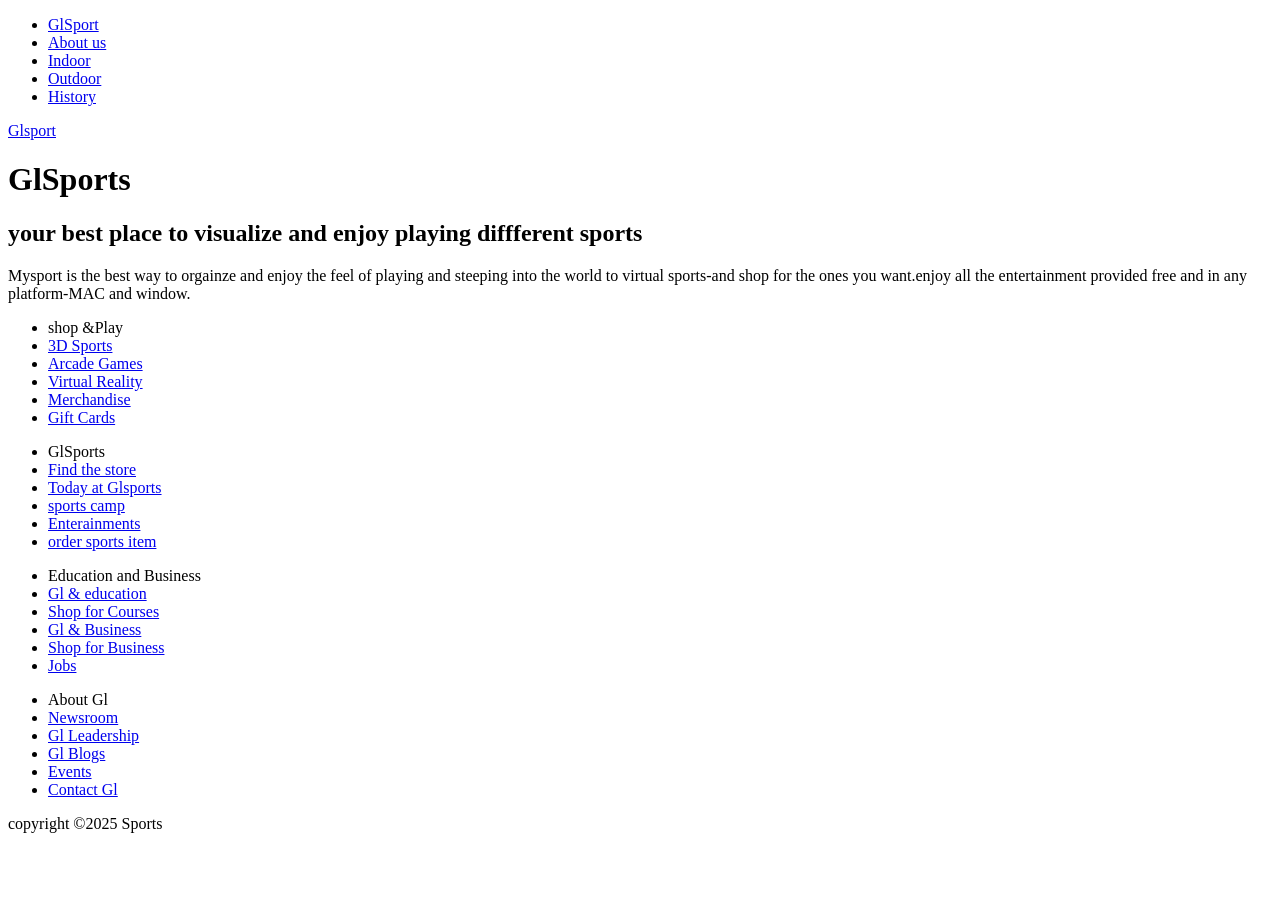
==== project.html @ a89a4f0b "second commit" ====
<!doctype html>
<html>
    <head>
        <title>Gl sport</title>
    </head>
<body>
    <!--showcase and nav-->
    <div id="showcase">
        <header><!--container-->
            <nav class="cf">
                <ul class="cf">
                    <li class="hide-on-small">
                        <a href="#showcase">GlSport</a>
                        
                    </li>
                     <li>
                        <a href="#aboutus">About us</a>
                    </li>
                    <li>
                        <a href="#indoor">Indoor</a>
                    </li>
                    <li>
                        <a href="#outdoor">Outdoor</a>
                    </li>
                    <li>
                        <a href=#History">History</a>
                    </li>
                
                </ul>
                <a href="#" id='oprnup'>Glsport</a>
            </nav>
        </header>
        <div class="section-main container">
            <h1>GlSports</h1>
            <h2>your best place to visualize and enjoy playing diffferent sports</h2>
            <p class=""lead hide-on-small>
                Mysport is the best way to orgainze and enjoy the feel of playing and steeping into the world to virtual sports-and shop for the ones you want.enjoy all the entertainment provided free and in any platform-MAC and window.
            </p>

        </divclass></div>

    </div>
    <footer>
        <div class="container">
            <div class="footer-cols">
                <ul>
                    <li>shop &Play</li>
                    <li>
                        <a href="#">3D Sports</a>
                    </li>
                    <li>
                        <a href="#">Arcade Games </a>
                    </li>
                    <li>
                        <a href="#">Virtual Reality</a>
                    </li>
                    <li>
                        <a href="#">Merchandise</a>
                    </li>
                    <li>
                        <a href="#">Gift Cards</a>
                    </li>
                </ul>
                <ul>
                    <li>GlSports</li>
                    <li>
                        <a href="#">Find the store</a>
                    </li>
                    <li>
                        <a href="#">Today at Glsports</a>
                    </li>
                    <li>
                        <a href="#">sports camp</a>
                    </li>
                    <li>
                        <a href="#">Enterainments</a>
                    </li>
                    <li>
                        <a href="#">order sports item</a>
                    </li>
                </ul>
                <ul>
                    <li>Education and Business</li>
                    <li>
                        <a href="#">Gl & education</a>
                    </li>
                    <li>
                        <a href="#">Shop for Courses</a>
                    </li>
                    <li>
                        <a href="#">Gl & Business</a>
                    </li>
                    <li>
                        <a href="#">Shop for Business</a>
                    </li>
                    <li>
                        <a href="#">Jobs</a>
                    </li>
                </ul>
                <ul>
                    <li>About Gl</li>
                    <li>
                        <a href="#">Newsroom</a>
                    </li>
                    <li>
                        <a href="#">Gl Leadership</a>
                    </li>
                    <li>
                        <a href="#">Gl Blogs</a>
                    </li>
                    <li>
                        <a href="#">Events</a>
                    </li>
                    <li>
                        <a href="#">Contact Gl</a>
                    </li>
                </ul>
            </div>
        </div>
        <div class="footer-bottom test-center">
            copyright &copy;2025 Sports
        </div>
    </footer>


</body>

</html>
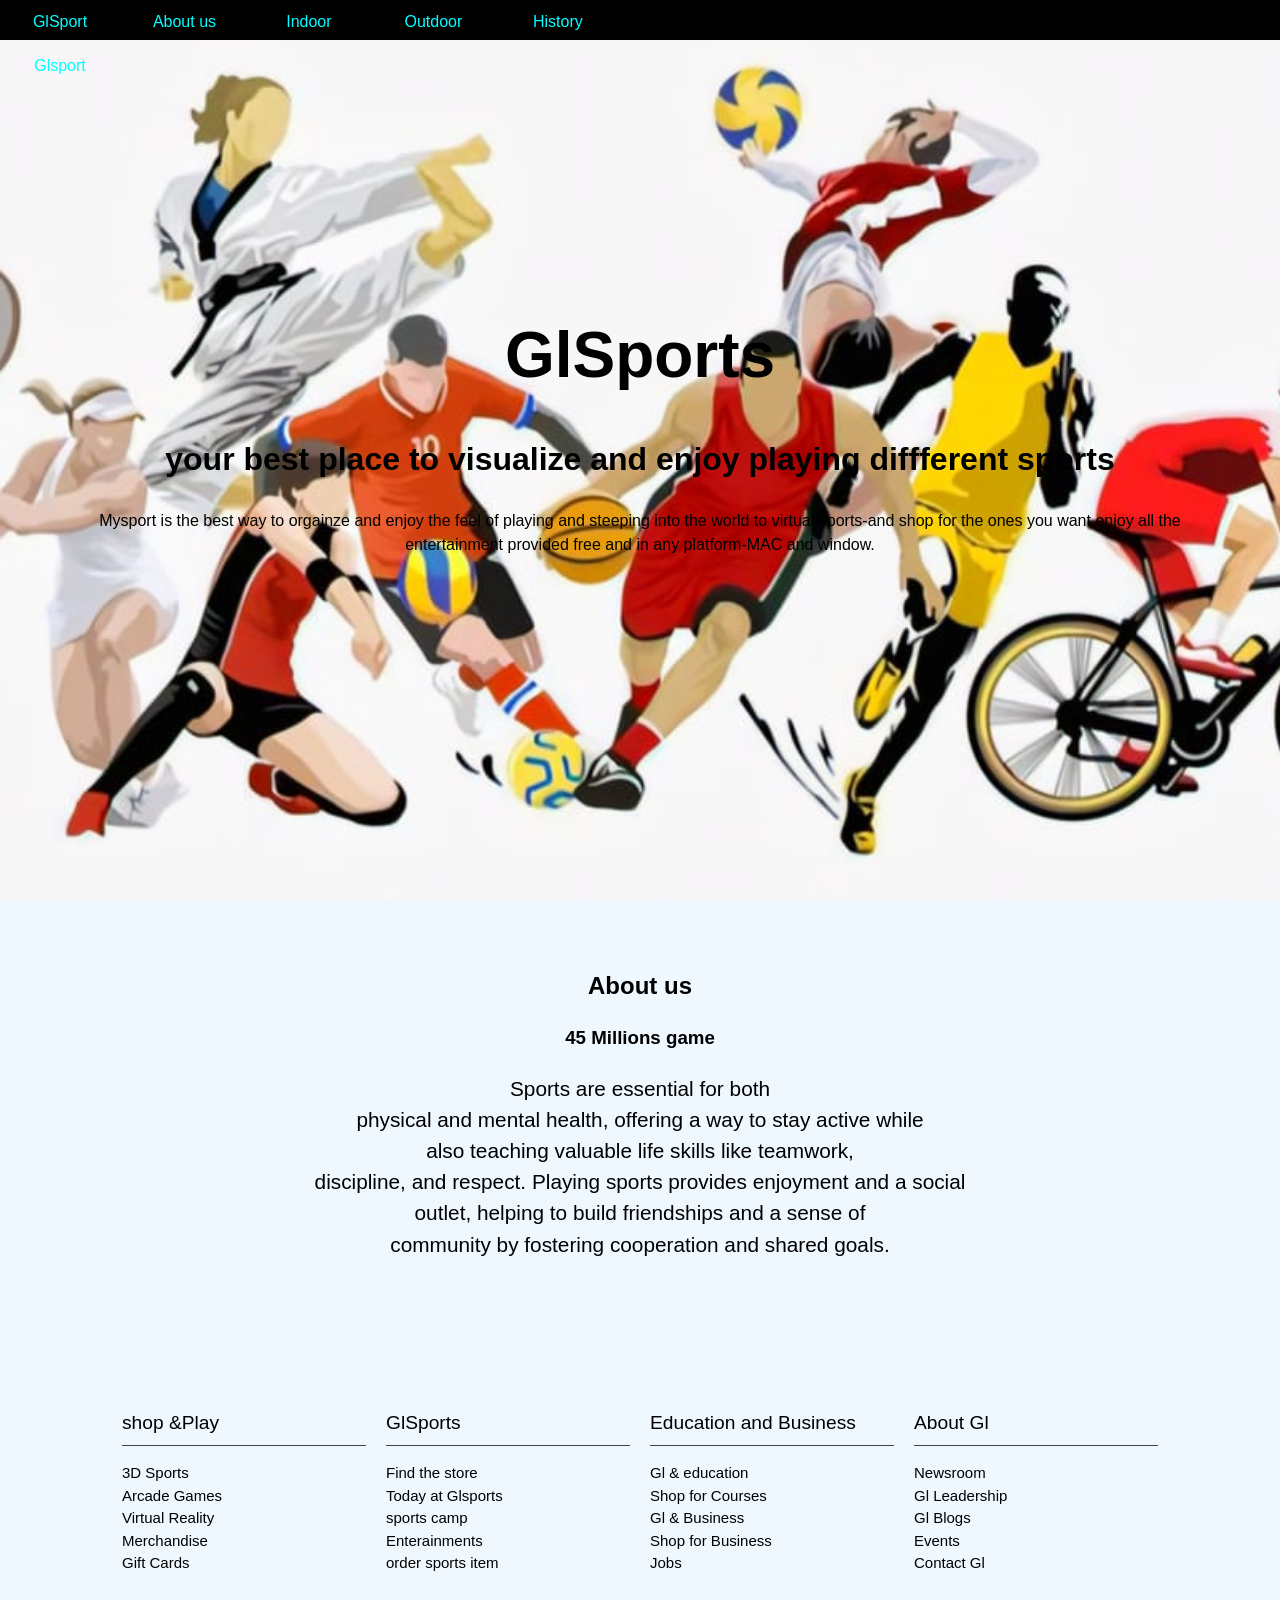
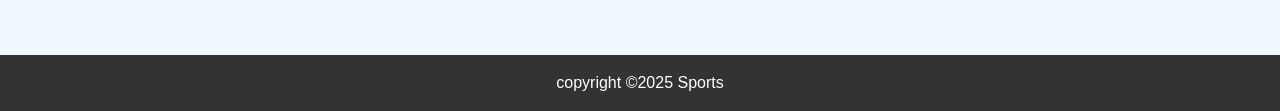
==== commit 50b40286: "this is first commit" ====
--- a/project.html
+++ b/project.html
@@ -2,6 +2,7 @@
 <html>
     <head>
         <title>Gl sport</title>
+        <link rel="stylesheet" href="style.css">
     </head>
 <body>
     <!--showcase and nav-->
@@ -40,6 +41,16 @@
         </divclass></div>
 
     </div>
+    <section id="aboutus">
+        <div class="container">
+            <h2 class="section-head">About us</h2>
+            <h3>45 Millions game</h3>
+            <p class="lead">Sports are essential for both<br> physical and mental health, offering a way to stay active while<br> also teaching valuable life skills like teamwork,<br> discipline, and respect. Playing sports provides enjoyment and a social <br>outlet, helping to build friendships and a sense of<br> community by fostering cooperation and shared goals. </p>
+            <a href="#" start></a>
+        
+        </div>
+
+    </section>
     <footer>
         <div class="container">
             <div class="footer-cols">
--- a/style.css
+++ b/style.css
@@ -0,0 +1,109 @@
+body {
+    font-family: 'PT Sans', sans-serif;
+    background-color: aliceblue;
+    margin: 0;
+    color: black;
+    line-height: 1.5;
+}
+
+a {
+    text-decoration: none;
+    color: black;
+}
+
+#showcase {
+    margin: 0;
+    padding: 0;
+    background: url('image.jpg') no-repeat center center/cover;
+    width: 100%;
+    height: 100vh;
+    position: relative;
+    overflow: hidden;
+}
+
+#showcase .container {
+    margin-top: 24vh;
+}
+
+#showcase h1 {
+    font-size: 4rem;
+    margin-bottom: 2rem;
+}
+
+#showcase h2 {
+    font-size: 2rem;
+}
+
+nav {
+    height: 40px;
+    width: 100%;
+    background-color: black;
+    color: antiquewhite;
+    position: fixed;
+    top: 0;
+    left: 0;
+    z-index: 1000;
+}
+
+nav ul {
+    padding: 0;
+    margin: 0;
+    list-style: none;
+}
+
+nav li {
+    display: inline-block;
+}
+
+nav a {
+    display: inline-block;
+    width: 100px;
+    text-align: center;
+    text-decoration: none;
+    padding: 10px;
+    color: cyan;
+}
+
+nav li:hover {
+    background-color: #444;
+}
+
+.container {
+    max-width: 1100px;
+    text-align: center;
+    margin: auto;
+    padding: 3rem;
+}
+
+.lead {
+    font-size: 1.3rem;
+}
+
+footer .footer-cols {
+    display: grid;
+    grid-gap: 20px;
+    grid-template-columns: repeat(4, 1fr);
+    padding: 2rem;
+    text-align: left;
+    font-size: 15px;
+}
+
+footer .footer-cols ul {
+    list-style-type: none;
+    padding: 0;
+    margin: 0;
+}
+
+footer .footer-cols ul li:first-child {
+    font-size: 1.2rem;
+    padding-bottom: 0.5rem;
+    border-bottom: #444 solid 1px;
+    margin-bottom: 1rem;
+}
+
+footer .footer-bottom {
+    background-color: #333;
+    padding: 1rem;
+    text-align: center;
+    color: white;
+}
